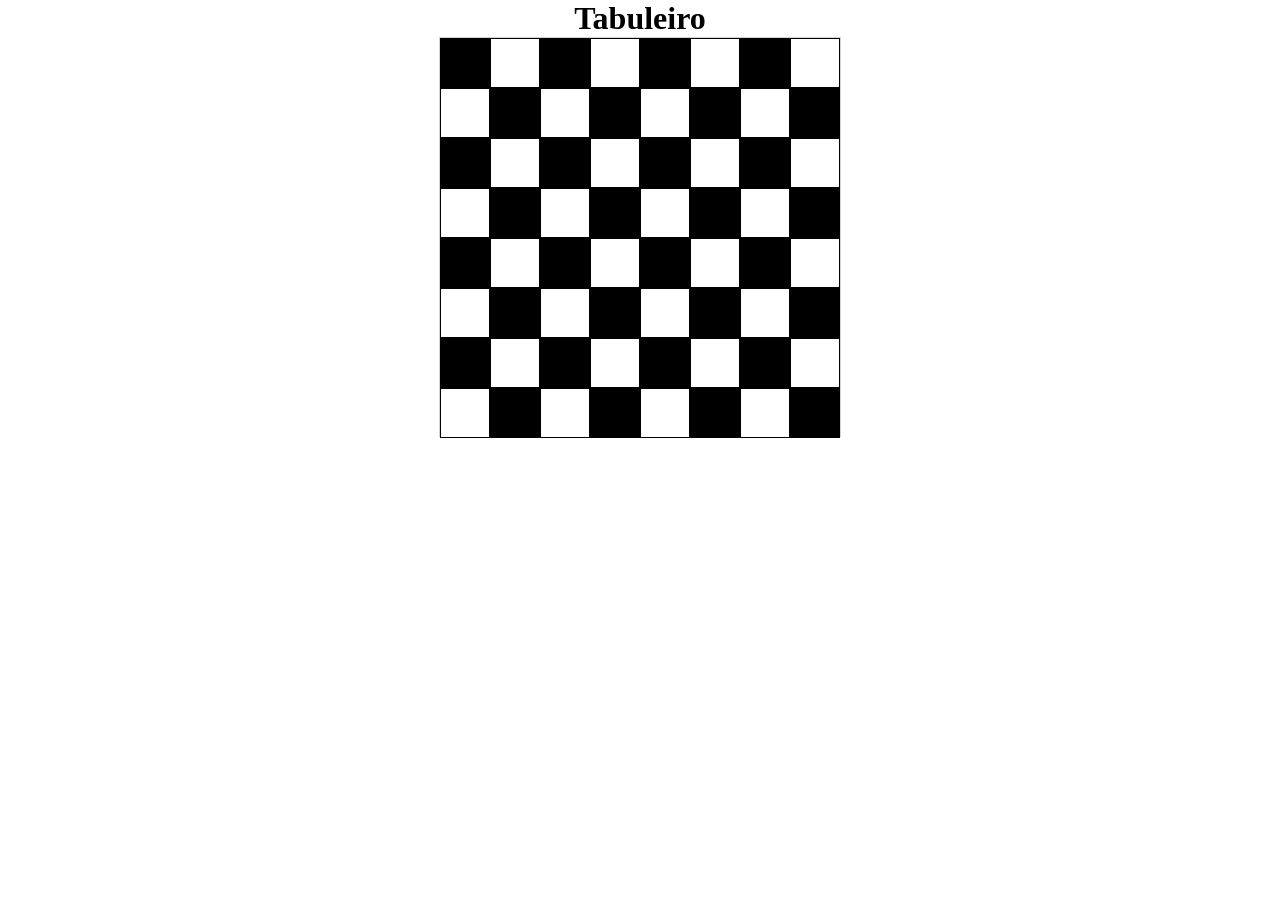
==== projetos/projeto_01/index.html @ d9448b90 "676767676767676767676767676767676767676767676767676767" ====
<!DOCTYPE html>
<html lang="en">
<head>
    <meta charset="UTF-8">
    <meta name="viewport" content="width=device-width, initial-scale=1.0">
    <title>Document</title>
    <link rel="stylesheet" href="style.css">
</head>
<body>
    
    <h1>Tabuleiro</h1>
    <div class="tabuleiro"></div>


    <script src="script.js"></script>
</body>
</html>
---- projetos/projeto_01/style.css ----
*{
    margin: 0;
    padding: 0;
    box-sizing: border-box;
}
h1{
    text-align: center;
}
.tabuleiro {
    width: 402px;
    height: 400px;
    margin: 0 auto;
    background-color: lightgrey;
    display: flex;
    flex-wrap: wrap;
    border: 1px solid lightgrey;
}

.casa {
    width: 50px;
    height: 50px;
    background-color: white;
    border: 1px solid black;
}

.preto {
    background-color: black;
}
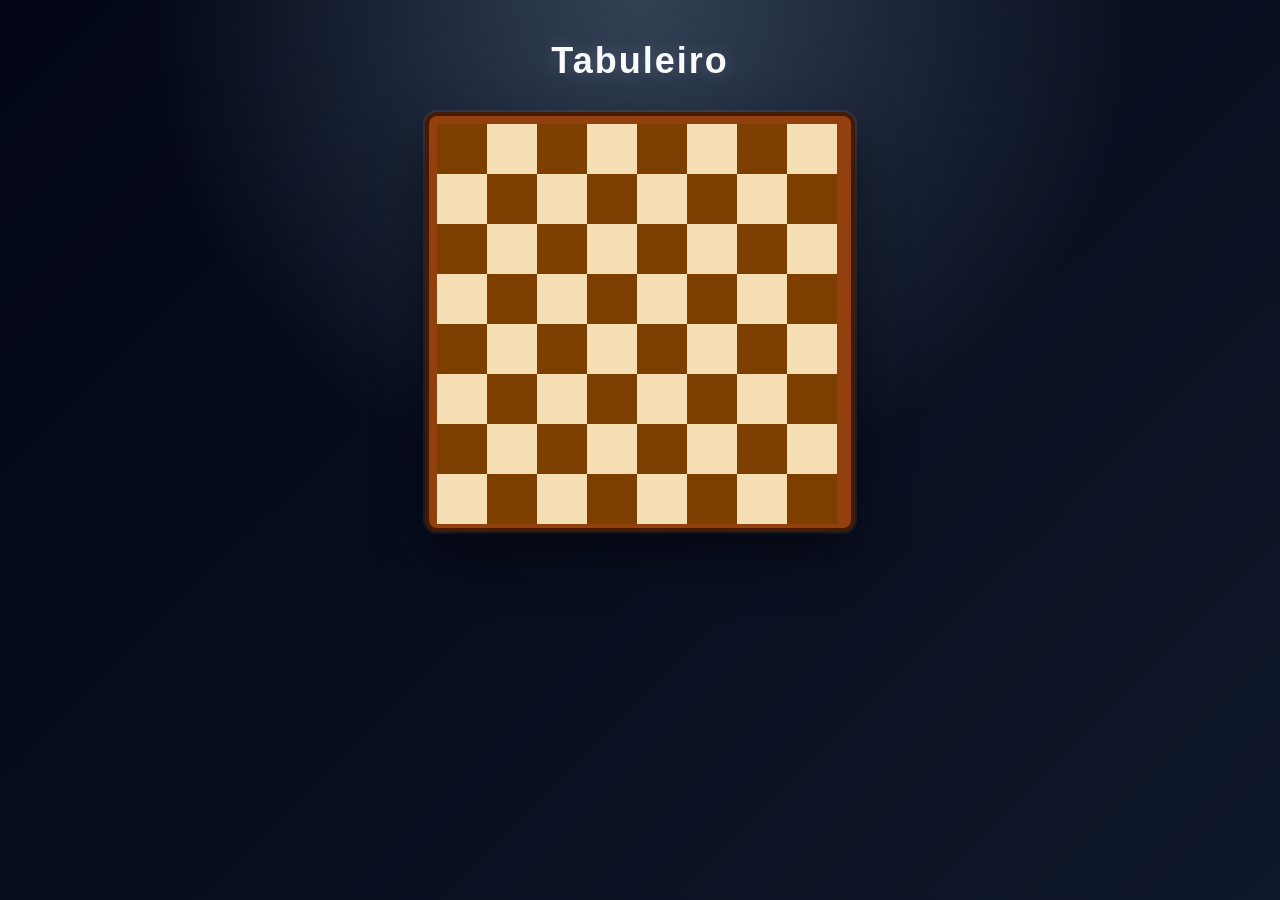
==== commit 1690c29c: "6767676767" ====
--- a/projetos/projeto_01/index.html
+++ b/projetos/projeto_01/index.html
@@ -3,7 +3,7 @@
 <head>
     <meta charset="UTF-8">
     <meta name="viewport" content="width=device-width, initial-scale=1.0">
-    <title>Document</title>
+    <title>Tabuleiro</title>
     <link rel="stylesheet" href="style.css">
 </head>
 <body>
--- a/projetos/projeto_01/style.css
+++ b/projetos/projeto_01/style.css
@@ -1,28 +1,74 @@
-*{
+* {
     margin: 0;
     padding: 0;
     box-sizing: border-box;
 }
-h1{
-    text-align: center;
+
+body {
+    min-height: 100vh;
+
+    display: flex;
+    flex-direction: column;
+    align-items: center;
+    padding: 40px 20px;
+    font-family: Arial, Helvetica, sans-serif;
+    background:
+        radial-gradient(circle at top, #334155, transparent 45%),
+        linear-gradient(135deg, #020617, #0f172a);
+    color: white;
 }
+
+/* TÍTULO */
+
+h1 {
+    margin-bottom: 30px;
+    font-size: 36px;
+    font-weight: 800;
+    letter-spacing: 2px;
+    color: #f8fafc;
+    text-shadow:
+        0 0 20px rgba(255, 255, 255, 0.2);
+}
+
+/* TABULEIRO */
+
 .tabuleiro {
-    width: 402px;
-    height: 400px;
-    margin: 0 auto;
-    background-color: lightgrey;
+    width: 430px;
+    height: 420px;
     display: flex;
     flex-wrap: wrap;
-    border: 1px solid lightgrey;
+    padding: 8px;
+    background: #92400e;
+    border: 4px solid #451a03;
+    border-radius: 12px;
+    box-shadow:
+        0 25px 50px rgba(0, 0, 0, 0.5),
+        0 0 0 2px rgba(255, 255, 255, 0.08);
+    overflow: hidden;
 }
+
+/* CASAS */
 
 .casa {
     width: 50px;
     height: 50px;
-    background-color: white;
-    border: 1px solid black;
+    background: #f5deb3;
+    border: none;
+    transition: 0.2s ease;
 }
 
+/* CASAS PRETAS */
+
 .preto {
-    background-color: black;
-}+    background: #7c3f00;
+}
+
+/* EFEITO AO PASSAR O MOUSE */
+
+.casa:hover {
+    transform: scale(0.92);
+    box-shadow:
+        inset 0 0 0 3px rgba(255, 255, 255, 0.35);
+    cursor: pointer;
+}
+
